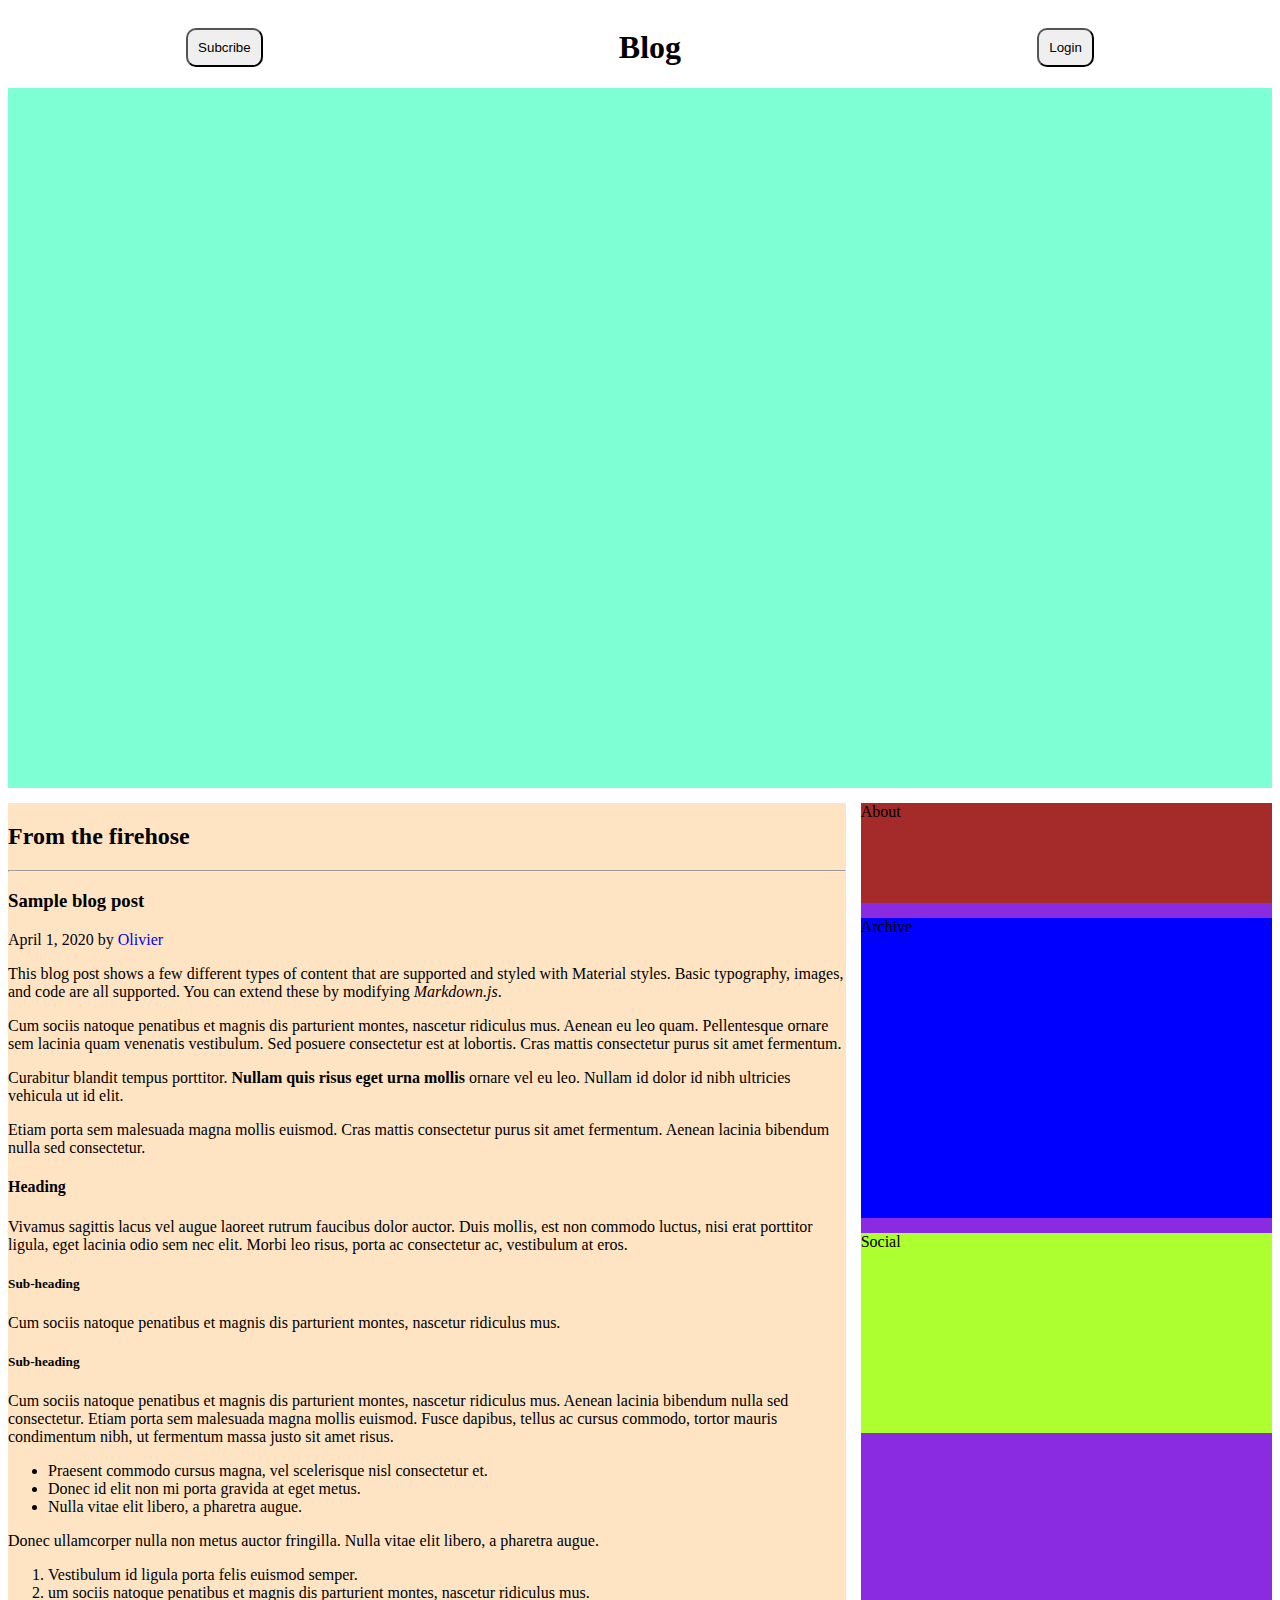
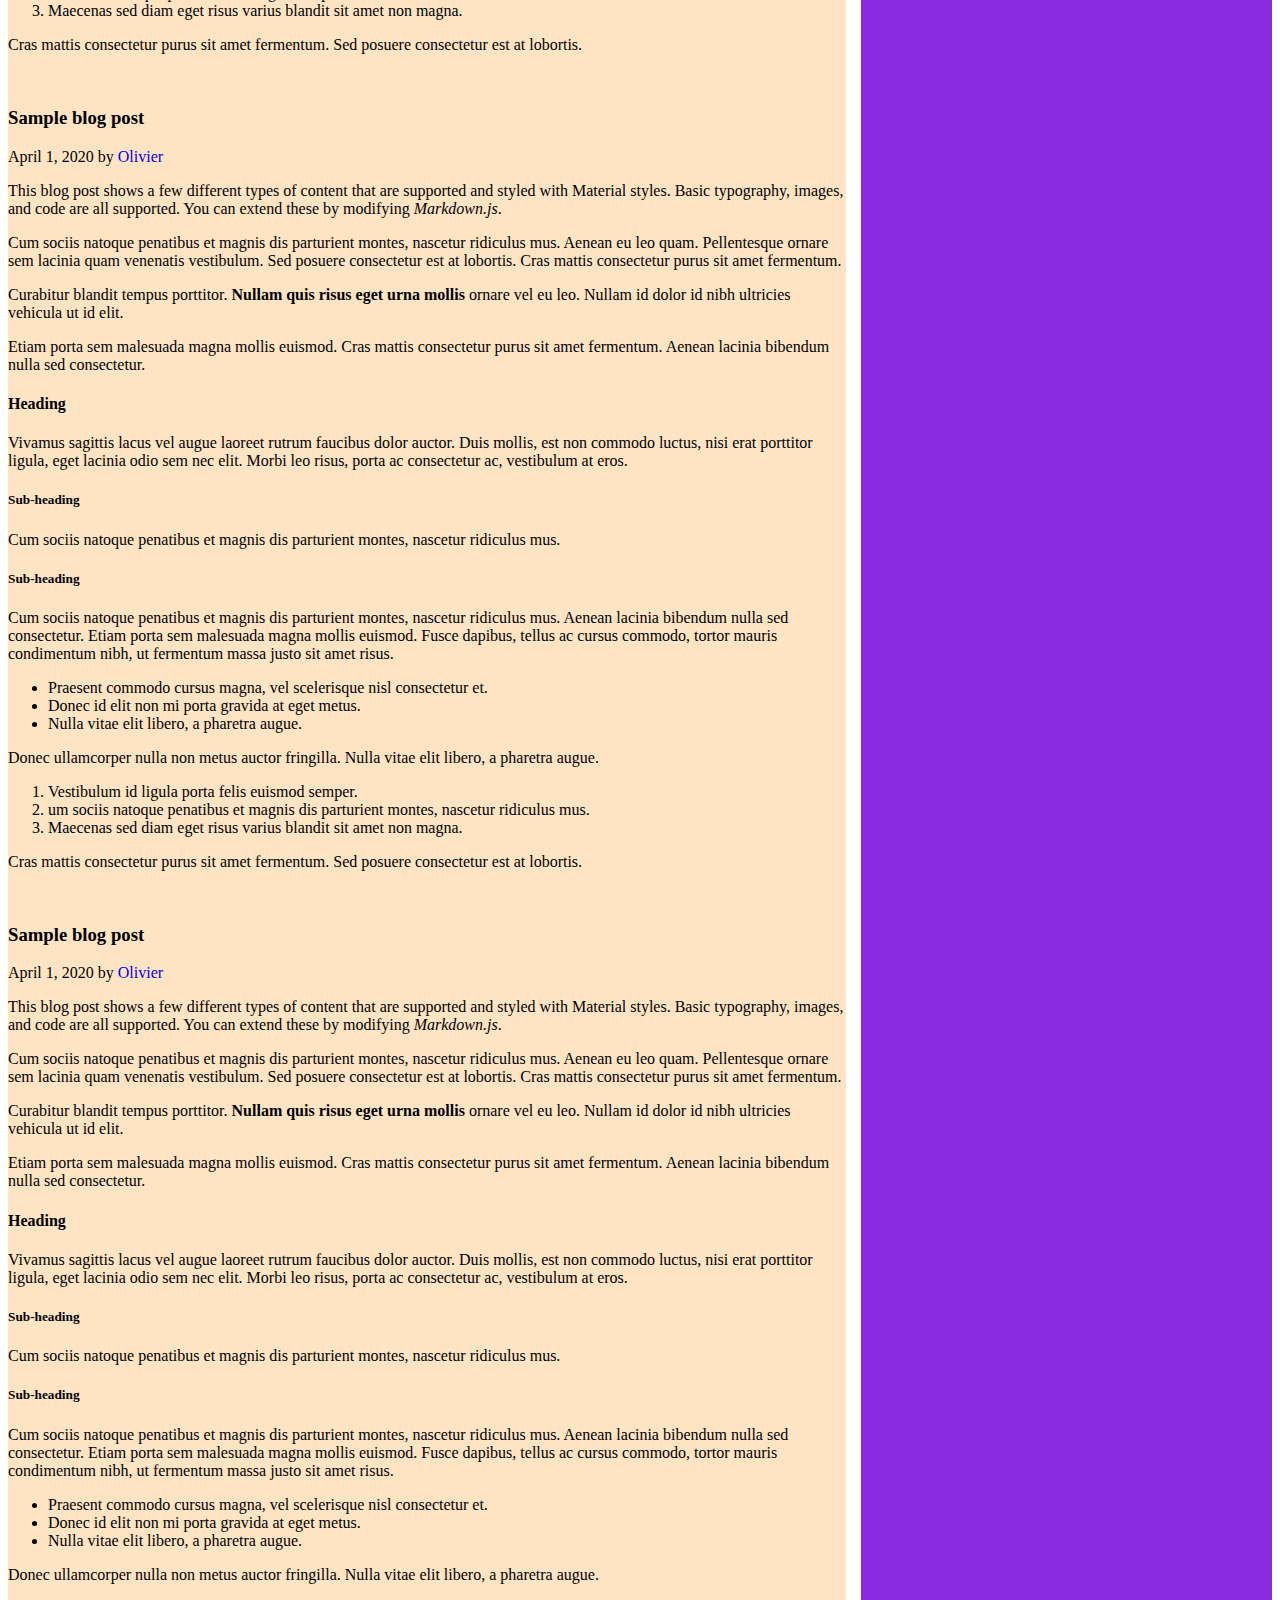
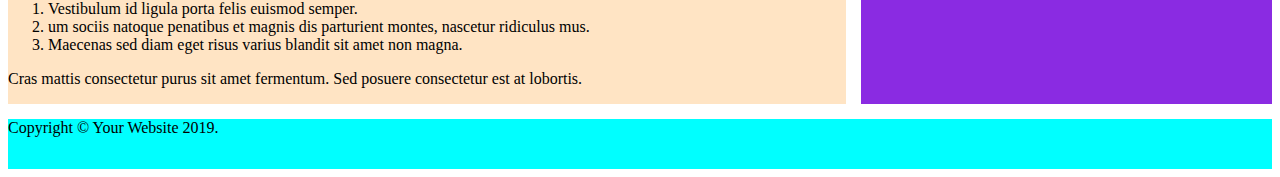
==== index.html @ a92ab54c "first commit" ====
<!DOCTYPE html>
<html lang="en">

<head>
    <meta charset="UTF-8">
    <meta name="viewport" content="width=device-width, initial-scale=1.0">
    <meta http-equiv="X-UA-Compatible" content="ie=edge">
    <link href="./src/styles/styles.css" rel="stylesheet">
    <title>Blog</title>
</head>

<body>
    <header>
        <button class="button" type="submit">Subcribe</button>
        <h1>Blog</h1>
        <button class="button" type="submit">Login</button>
    </header>
    <div class="container">
        <div class="header-image">
            <!-- <div class="header-image-top">
                <img src="https://picsum.photos/1400/330">
            </div>
            <div class="header-image-bl">
                <img src="https://picsum.photos/690/330">
            </div>
            <div class="header-image-br">
                <img src="https://picsum.photos/690/330">
            </div> -->
        </div>
        <div class="body-content">
            <h2>From the firehose</h2>
            <hr>
            <article>
                <h3>Sample blog post</h3>
                <caption>April 1, 2020 by <a href="https://en.wikipedia.org/wiki/Laurence_Olivier">Olivier</a></caption>
                <p>
                    This blog post shows a few different types of content that are supported and styled with Material
                    styles.
                    Basic typography, images, and code are all supported. You can extend these by
                    modifying<em> Markdown.js</em>.
                </p>
                <p>
                    Cum sociis natoque penatibus et magnis dis parturient montes, nascetur ridiculus mus. Aenean eu leo
                    quam. Pellentesque ornare sem lacinia quam venenatis vestibulum.
                    Sed posuere consectetur est at lobortis. Cras mattis consectetur purus sit amet fermentum.
                </p>
                <p>
                    Curabitur blandit tempus porttitor. <strong>Nullam quis risus eget urna mollis</strong> ornare vel
                    eu
                    leo. Nullam id
                    dolor id nibh ultricies vehicula ut id elit.
                </p>
                <p>
                    Etiam porta sem malesuada magna mollis euismod. Cras mattis consectetur purus sit amet fermentum.
                    Aenean
                    lacinia bibendum nulla sed consectetur.
                </p>
                <h4>Heading</h4>
                <p>
                    Vivamus sagittis lacus vel augue laoreet rutrum faucibus dolor auctor. Duis mollis, est non commodo
                    luctus, nisi erat porttitor ligula, eget lacinia odio sem nec elit. Morbi leo risus, porta ac
                    consectetur ac, vestibulum at eros.
                </p>
                <h5>Sub-heading</h5>
                <p>Cum sociis natoque penatibus et magnis dis parturient montes, nascetur ridiculus mus.</p>
                <h5>Sub-heading</h5>
                <p>
                    Cum sociis natoque penatibus et magnis dis parturient montes, nascetur ridiculus mus. Aenean lacinia
                    bibendum nulla sed consectetur. Etiam porta sem malesuada magna mollis euismod. Fusce dapibus,
                    tellus ac
                    cursus commodo, tortor mauris condimentum nibh, ut fermentum massa justo sit amet risus.
                </p>
                <ul>
                    <li>Praesent commodo cursus magna, vel scelerisque nisl consectetur et.</li>
                    <li>Donec id elit non mi porta gravida at eget metus.</li>
                    <li>Nulla vitae elit libero, a pharetra augue.</li>
                </ul>
                <p>Donec ullamcorper nulla non metus auctor fringilla. Nulla vitae elit libero, a pharetra augue.</p>
                <ol>
                    <li>Vestibulum id ligula porta felis euismod semper.</li>
                    <li>um sociis natoque penatibus et magnis dis parturient montes, nascetur ridiculus mus.</li>
                    <li>Maecenas sed diam eget risus varius blandit sit amet non magna.</li>
                </ol>
                <p>Cras mattis consectetur purus sit amet fermentum. Sed posuere consectetur est at lobortis.</p>
            </article>
            </br>
            <article>
                <h3>Sample blog post</h3>
                <caption>April 1, 2020 by <a href="https://en.wikipedia.org/wiki/Laurence_Olivier">Olivier</a></caption>
                <p>
                    This blog post shows a few different types of content that are supported and styled with Material
                    styles.
                    Basic typography, images, and code are all supported. You can extend these by
                    modifying<em> Markdown.js</em>.
                </p>
                <p>
                    Cum sociis natoque penatibus et magnis dis parturient montes, nascetur ridiculus mus. Aenean eu leo
                    quam. Pellentesque ornare sem lacinia quam venenatis vestibulum.
                    Sed posuere consectetur est at lobortis. Cras mattis consectetur purus sit amet fermentum.
                </p>
                <p>
                    Curabitur blandit tempus porttitor. <strong>Nullam quis risus eget urna mollis</strong> ornare vel
                    eu
                    leo. Nullam id
                    dolor id nibh ultricies vehicula ut id elit.
                </p>
                <p>
                    Etiam porta sem malesuada magna mollis euismod. Cras mattis consectetur purus sit amet fermentum.
                    Aenean
                    lacinia bibendum nulla sed consectetur.
                </p>
                <h4>Heading</h4>
                <p>
                    Vivamus sagittis lacus vel augue laoreet rutrum faucibus dolor auctor. Duis mollis, est non commodo
                    luctus, nisi erat porttitor ligula, eget lacinia odio sem nec elit. Morbi leo risus, porta ac
                    consectetur ac, vestibulum at eros.
                </p>
                <h5>Sub-heading</h5>
                <p>Cum sociis natoque penatibus et magnis dis parturient montes, nascetur ridiculus mus.</p>
                <h5>Sub-heading</h5>
                <p>
                    Cum sociis natoque penatibus et magnis dis parturient montes, nascetur ridiculus mus. Aenean lacinia
                    bibendum nulla sed consectetur. Etiam porta sem malesuada magna mollis euismod. Fusce dapibus,
                    tellus ac
                    cursus commodo, tortor mauris condimentum nibh, ut fermentum massa justo sit amet risus.
                </p>
                <ul>
                    <li>Praesent commodo cursus magna, vel scelerisque nisl consectetur et.</li>
                    <li>Donec id elit non mi porta gravida at eget metus.</li>
                    <li>Nulla vitae elit libero, a pharetra augue.</li>
                </ul>
                <p>Donec ullamcorper nulla non metus auctor fringilla. Nulla vitae elit libero, a pharetra augue.</p>
                <ol>
                    <li>Vestibulum id ligula porta felis euismod semper.</li>
                    <li>um sociis natoque penatibus et magnis dis parturient montes, nascetur ridiculus mus.</li>
                    <li>Maecenas sed diam eget risus varius blandit sit amet non magna.</li>
                </ol>
                <p>Cras mattis consectetur purus sit amet fermentum. Sed posuere consectetur est at lobortis.</p>
            </article>
            </br>
            <article>
                <h3>Sample blog post</h3>
                <caption>April 1, 2020 by <a href="https://en.wikipedia.org/wiki/Laurence_Olivier">Olivier</a></caption>
                <p>
                    This blog post shows a few different types of content that are supported and styled with Material
                    styles.
                    Basic typography, images, and code are all supported. You can extend these by
                    modifying<em> Markdown.js</em>.
                </p>
                <p>
                    Cum sociis natoque penatibus et magnis dis parturient montes, nascetur ridiculus mus. Aenean eu leo
                    quam. Pellentesque ornare sem lacinia quam venenatis vestibulum.
                    Sed posuere consectetur est at lobortis. Cras mattis consectetur purus sit amet fermentum.
                </p>
                <p>
                    Curabitur blandit tempus porttitor. <strong>Nullam quis risus eget urna mollis</strong> ornare vel
                    eu
                    leo. Nullam id
                    dolor id nibh ultricies vehicula ut id elit.
                </p>
                <p>
                    Etiam porta sem malesuada magna mollis euismod. Cras mattis consectetur purus sit amet fermentum.
                    Aenean
                    lacinia bibendum nulla sed consectetur.
                </p>
                <h4>Heading</h4>
                <p>
                    Vivamus sagittis lacus vel augue laoreet rutrum faucibus dolor auctor. Duis mollis, est non commodo
                    luctus, nisi erat porttitor ligula, eget lacinia odio sem nec elit. Morbi leo risus, porta ac
                    consectetur ac, vestibulum at eros.
                </p>
                <h5>Sub-heading</h5>
                <p>Cum sociis natoque penatibus et magnis dis parturient montes, nascetur ridiculus mus.</p>
                <h5>Sub-heading</h5>
                <p>
                    Cum sociis natoque penatibus et magnis dis parturient montes, nascetur ridiculus mus. Aenean lacinia
                    bibendum nulla sed consectetur. Etiam porta sem malesuada magna mollis euismod. Fusce dapibus,
                    tellus ac
                    cursus commodo, tortor mauris condimentum nibh, ut fermentum massa justo sit amet risus.
                </p>
                <ul>
                    <li>Praesent commodo cursus magna, vel scelerisque nisl consectetur et.</li>
                    <li>Donec id elit non mi porta gravida at eget metus.</li>
                    <li>Nulla vitae elit libero, a pharetra augue.</li>
                </ul>
                <p>Donec ullamcorper nulla non metus auctor fringilla. Nulla vitae elit libero, a pharetra augue.</p>
                <ol>
                    <li>Vestibulum id ligula porta felis euismod semper.</li>
                    <li>um sociis natoque penatibus et magnis dis parturient montes, nascetur ridiculus mus.</li>
                    <li>Maecenas sed diam eget risus varius blandit sit amet non magna.</li>
                </ol>
                <p>Cras mattis consectetur purus sit amet fermentum. Sed posuere consectetur est at lobortis.</p>
            </article>
        </div>
        <div class="body-sidebar">
            <div class="sidebar-about">About</div>
            <div class="sidebar-archive">Archive</div>
            <div class="sidebar-social">Social</div>
        </div>
        <footer>Copyright © Your Website 2019.</footer>
    </div>
</body>

</html>
---- src/styles/styles.css ----
@import "sidebar.css";
@import "header.css";
header {
    display: flex;
    justify-content: space-around;
    align-items: center;
}
footer {
    background-color: aqua;
    grid-area: ft;
}
a {
    text-decoration: none;
}
.container {
    display: grid;
    grid-gap: 15px;
    grid-template-columns: 1fr;
    grid-template-rows: 1200px 1fr 1fr 50px;
    grid-template-areas: 
    "hd"
    "main"
    "sb"
    "ft";
}
.button {
    padding: 10px;
    border-radius: 10px;
}

.body-content {
    background-color: bisque;
    grid-area: main;
    
}
.body-sidebar {
    background-color: blueviolet;
    grid-area: sb;
    display: grid;
    grid-gap: 15px;
    grid-template-rows: 100px 300px 200px
}
@media(min-width:900px) {
    .container {
        display: grid;
        grid-gap: 15px;
        grid-template-columns: repeat(6, 1fr);
        grid-template-rows: 700px 1fr 50px;
        grid-template-areas: 
        "hd hd hd hd hd hd"
        "main main main main sb sb"
        "ft ft ft ft ft ft";
    }
}
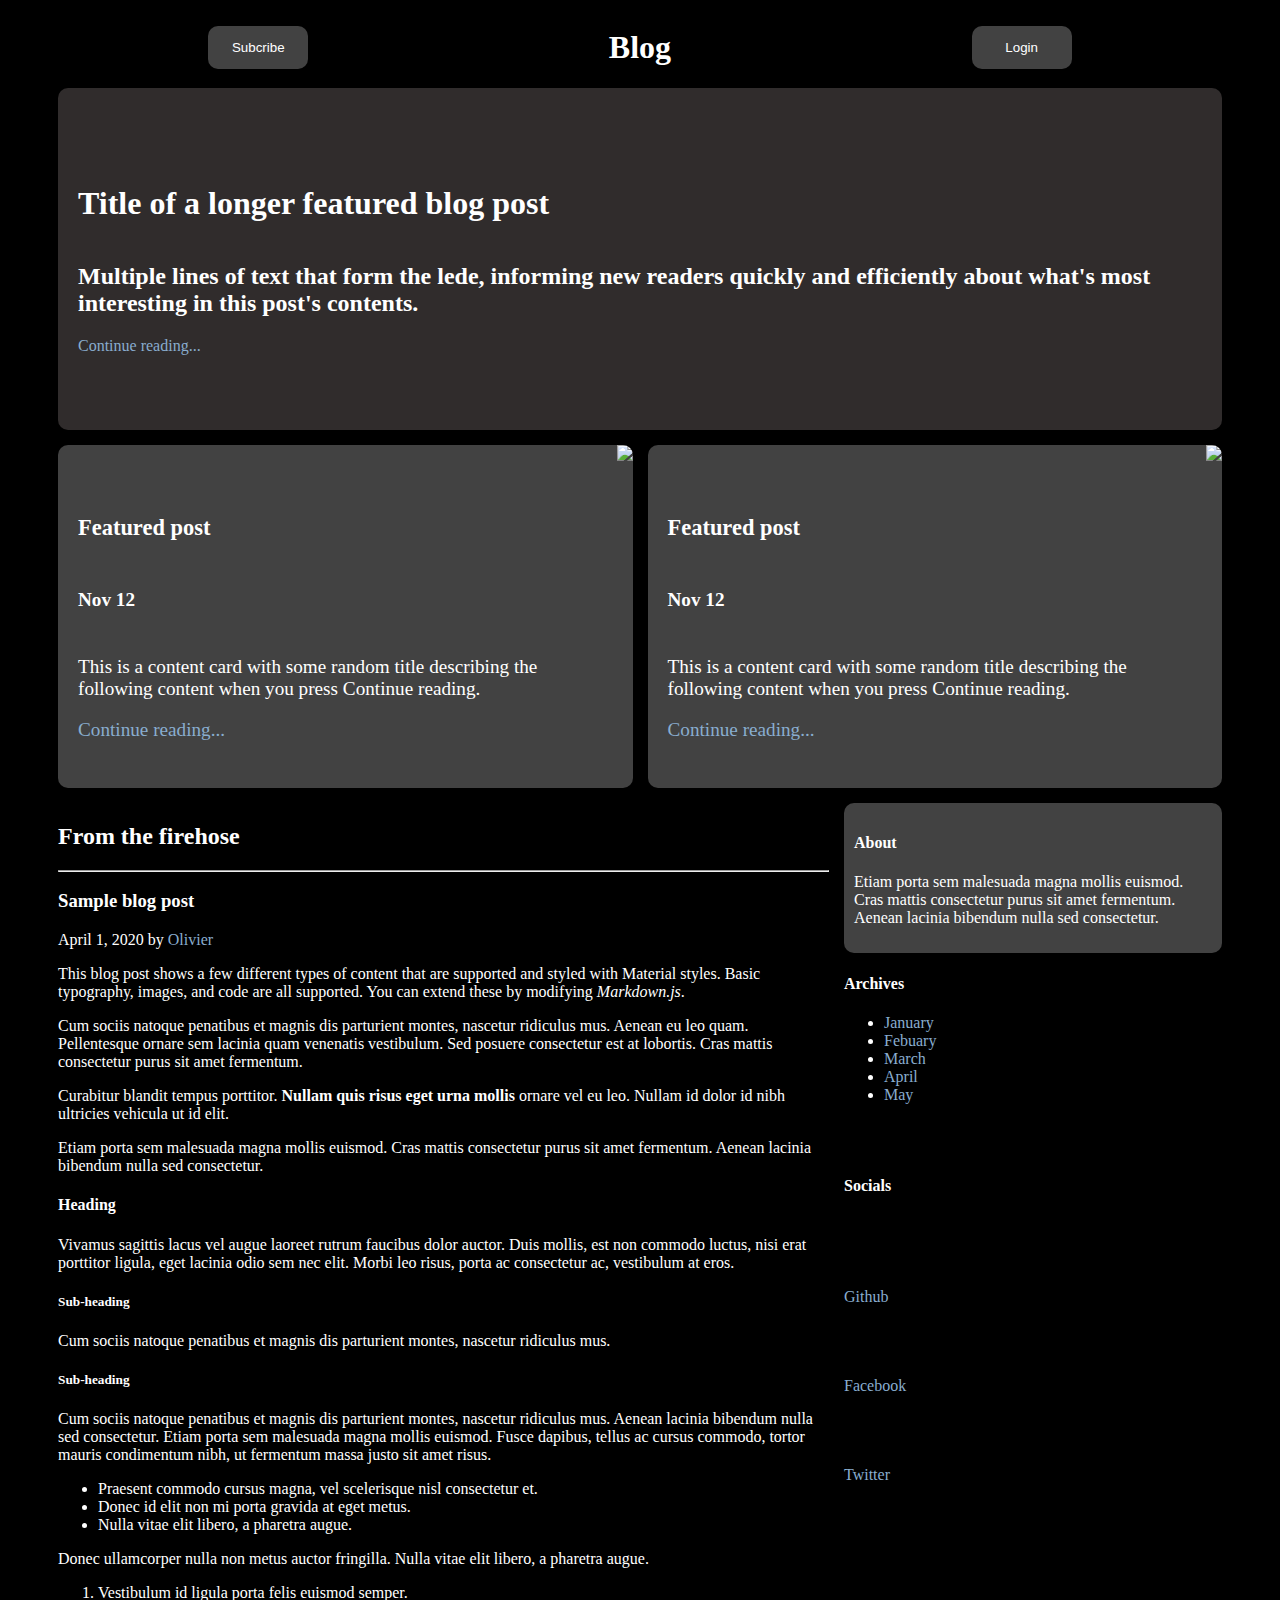
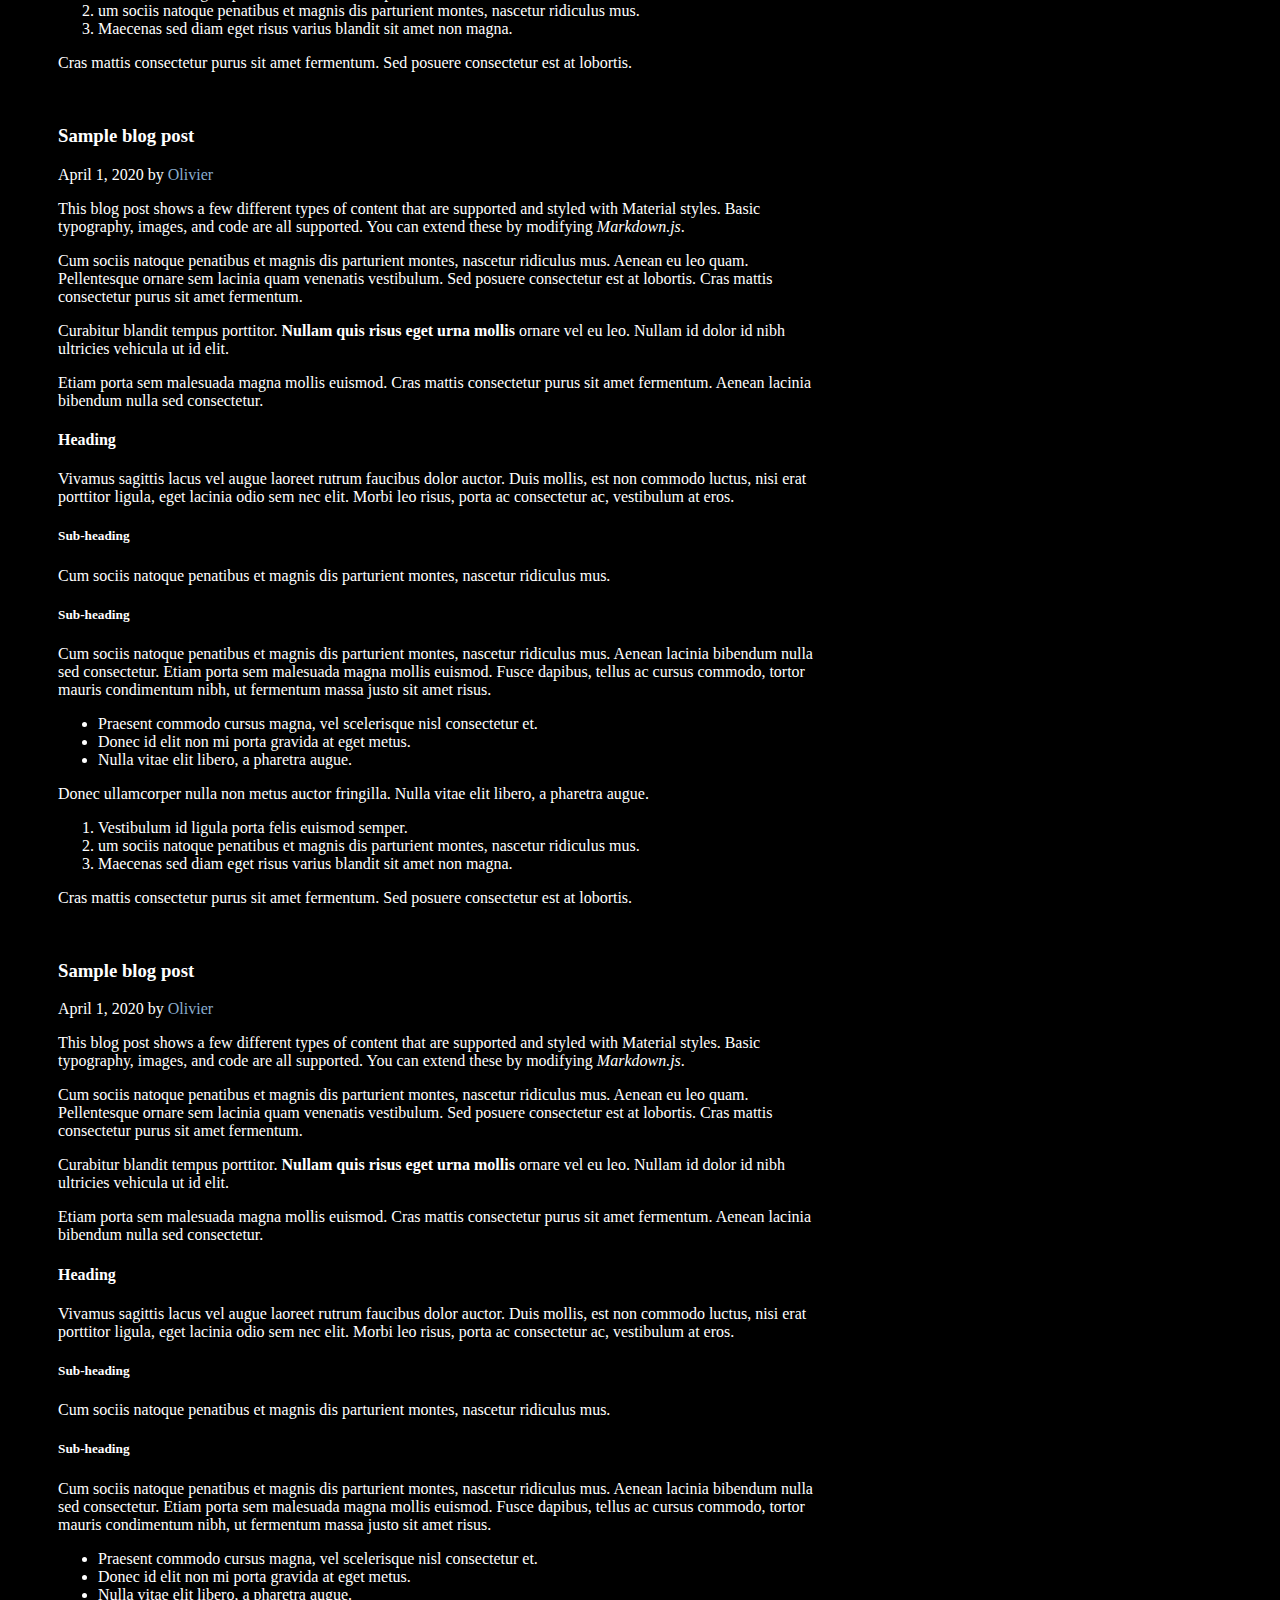
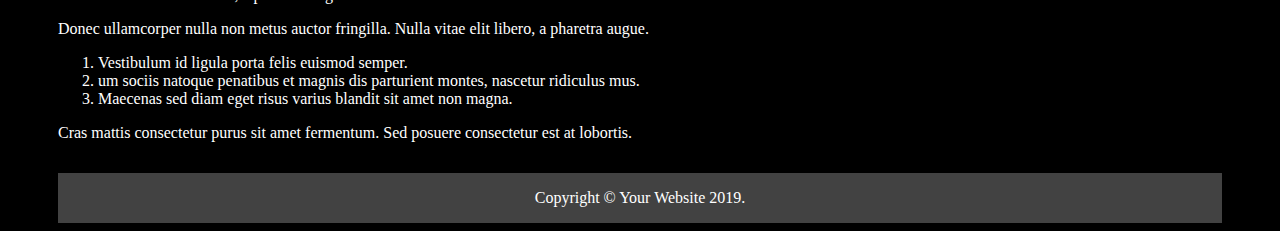
==== commit 1987c4d3: "home page done" ====
--- a/index.html
+++ b/index.html
@@ -6,6 +6,7 @@
     <meta name="viewport" content="width=device-width, initial-scale=1.0">
     <meta http-equiv="X-UA-Compatible" content="ie=edge">
     <link href="./src/styles/styles.css" rel="stylesheet">
+    <script src="https://kit.fontawesome.com/b7efdea6e4.js" crossorigin="anonymous"></script>
     <title>Blog</title>
 </head>
 
@@ -17,15 +18,38 @@
     </header>
     <div class="container">
         <div class="header-image">
-            <!-- <div class="header-image-top">
-                <img src="https://picsum.photos/1400/330">
+            <div class="header-image-top">
+                <h1>Title of a longer featured blog post</h1>
+                <h2>
+                    Multiple lines of text that form the lede, informing new readers quickly and efficiently about
+                    what's most interesting in this post's contents.
+                </h2>
+                <a>Continue reading...</a>
             </div>
             <div class="header-image-bl">
-                <img src="https://picsum.photos/690/330">
+                <div class="header-image-text-container">
+                    <h3>Featured post</h3>
+                    <h4>Nov 12</h4>
+                    <p>
+                        This is a content card with some random title describing the following content when you press
+                        Continue reading.
+                    </p>
+                    <a>Continue reading...</a>
+                </div>
+                <img src="https://picsum.photos/250/300" id="header-image-responsive">
             </div>
             <div class="header-image-br">
-                <img src="https://picsum.photos/690/330">
-            </div> -->
+                <div class="header-image-text-container">
+                    <h3>Featured post</h3>
+                    <h4>Nov 12</h4>
+                    <p>
+                        This is a content card with some random title describing the following content when you press
+                        Continue reading.
+                    </p>
+                    <a>Continue reading...</a>
+                </div>
+                <img src="https://picsum.photos/250/300" id="header-image-responsive">
+            </div>
         </div>
         <div class="body-content">
             <h2>From the firehose</h2>
@@ -193,9 +217,29 @@
             </article>
         </div>
         <div class="body-sidebar">
-            <div class="sidebar-about">About</div>
-            <div class="sidebar-archive">Archive</div>
-            <div class="sidebar-social">Social</div>
+            <div class="sidebar-about">
+                <h4>About</h4>
+                <p>
+                    Etiam porta sem malesuada magna mollis euismod. Cras mattis consectetur purus sit amet fermentum.
+                    Aenean lacinia bibendum nulla sed consectetur.
+                </p>
+            </div>
+            <div class="sidebar-archives">
+                <h4>Archives</h4>
+                <ul>
+                    <li><a>January</a></li>
+                    <li><a>Febuary</a></li>
+                    <li><a>March</a></li>
+                    <li><a>April</a></li>
+                    <li><a>May</a></li>
+                </ul>
+            </div>
+            <div class="sidebar-socials">
+                <h4>Socials</h4>
+                <a href="http://github.com/" target="_blank"><i class="fab fa-github fa-2x"></i> Github</a>
+                <a href="https://www.facebook.com/" target="_blank"><i class="fab fa-facebook fa-2x"></i> Facebook</a>
+                <a href="https://twitter.com/" target="_blank"><i class="fab fa-twitter fa-2x"></i> Twitter</a>
+            </div>
         </div>
         <footer>Copyright © Your Website 2019.</footer>
     </div>
--- a/src/styles/styles.css
+++ b/src/styles/styles.css
@@ -1,22 +1,39 @@
 @import "sidebar.css";
 @import "header.css";
+body{
+    background-color: black;
+    padding: 0;
+    color: white;
+    font-size: 12px;
+   
+}
 header {
     display: flex;
     justify-content: space-around;
     align-items: center;
 }
 footer {
-    background-color: aqua;
     grid-area: ft;
+    background-color: #424242;
+    display: flex;
+    justify-content: center;
+    align-items: center;
 }
 a {
     text-decoration: none;
+    color: #89ADCF;
 }
+a:hover{
+    text-decoration: underline;
+}
+a:visited {
+    color: #999999;
+    }
 .container {
     display: grid;
     grid-gap: 15px;
     grid-template-columns: 1fr;
-    grid-template-rows: 1200px 1fr 1fr 50px;
+    grid-template-rows: 1200px 1fr 500px 50px;
     grid-template-areas: 
     "hd"
     "main"
@@ -24,23 +41,24 @@
     "ft";
 }
 .button {
-    padding: 10px;
+    background-color: #424242;
+    color: white;
+    padding: 14px 20px;
+    margin: 8px 0;
+    border: none;
+    cursor: pointer;
+    width: 100px;
     border-radius: 10px;
 }
-
 .body-content {
-    background-color: bisque;
-    grid-area: main;
-    
-}
-.body-sidebar {
-    background-color: blueviolet;
-    grid-area: sb;
-    display: grid;
-    grid-gap: 15px;
-    grid-template-rows: 100px 300px 200px
+    grid-area: main; 
 }
 @media(min-width:900px) {
+    body{
+        font-size: 16px;
+        padding-left: 50px;
+        padding-right: 50px;
+    }
     .container {
         display: grid;
         grid-gap: 15px;
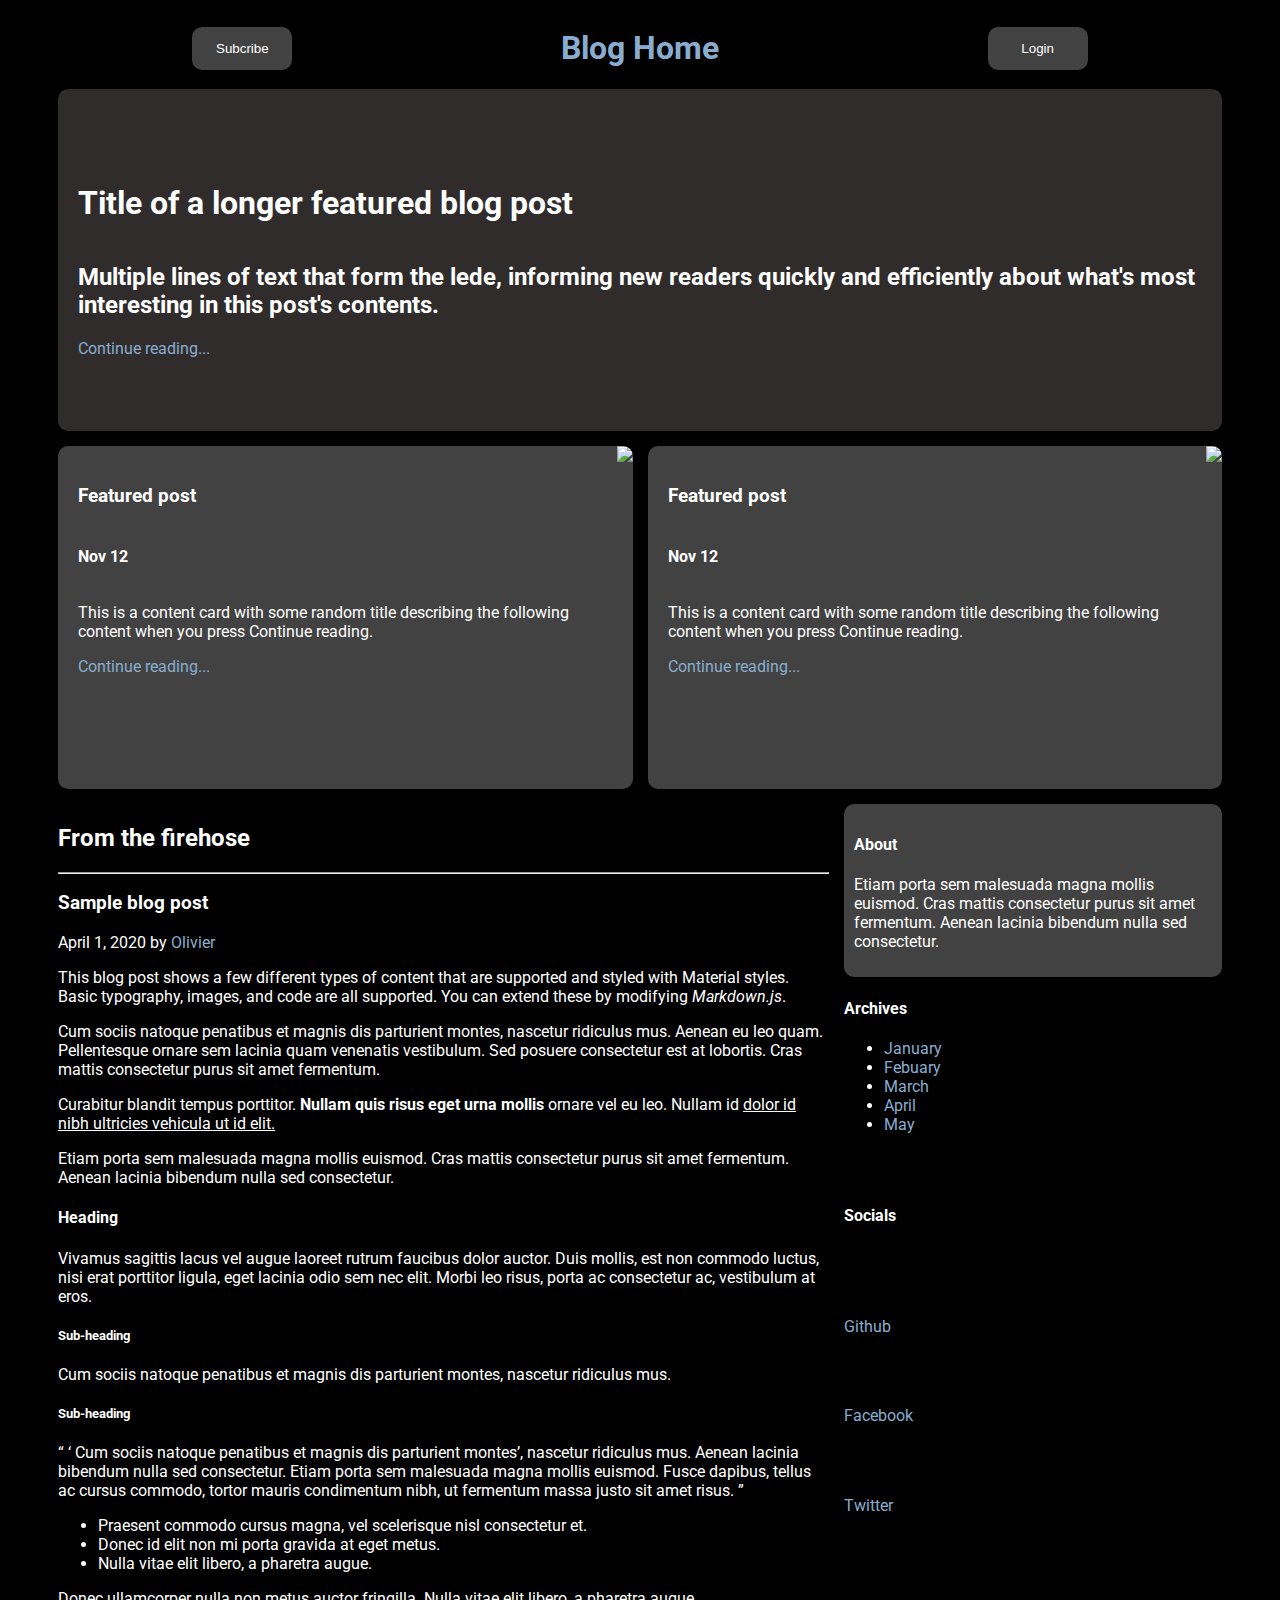
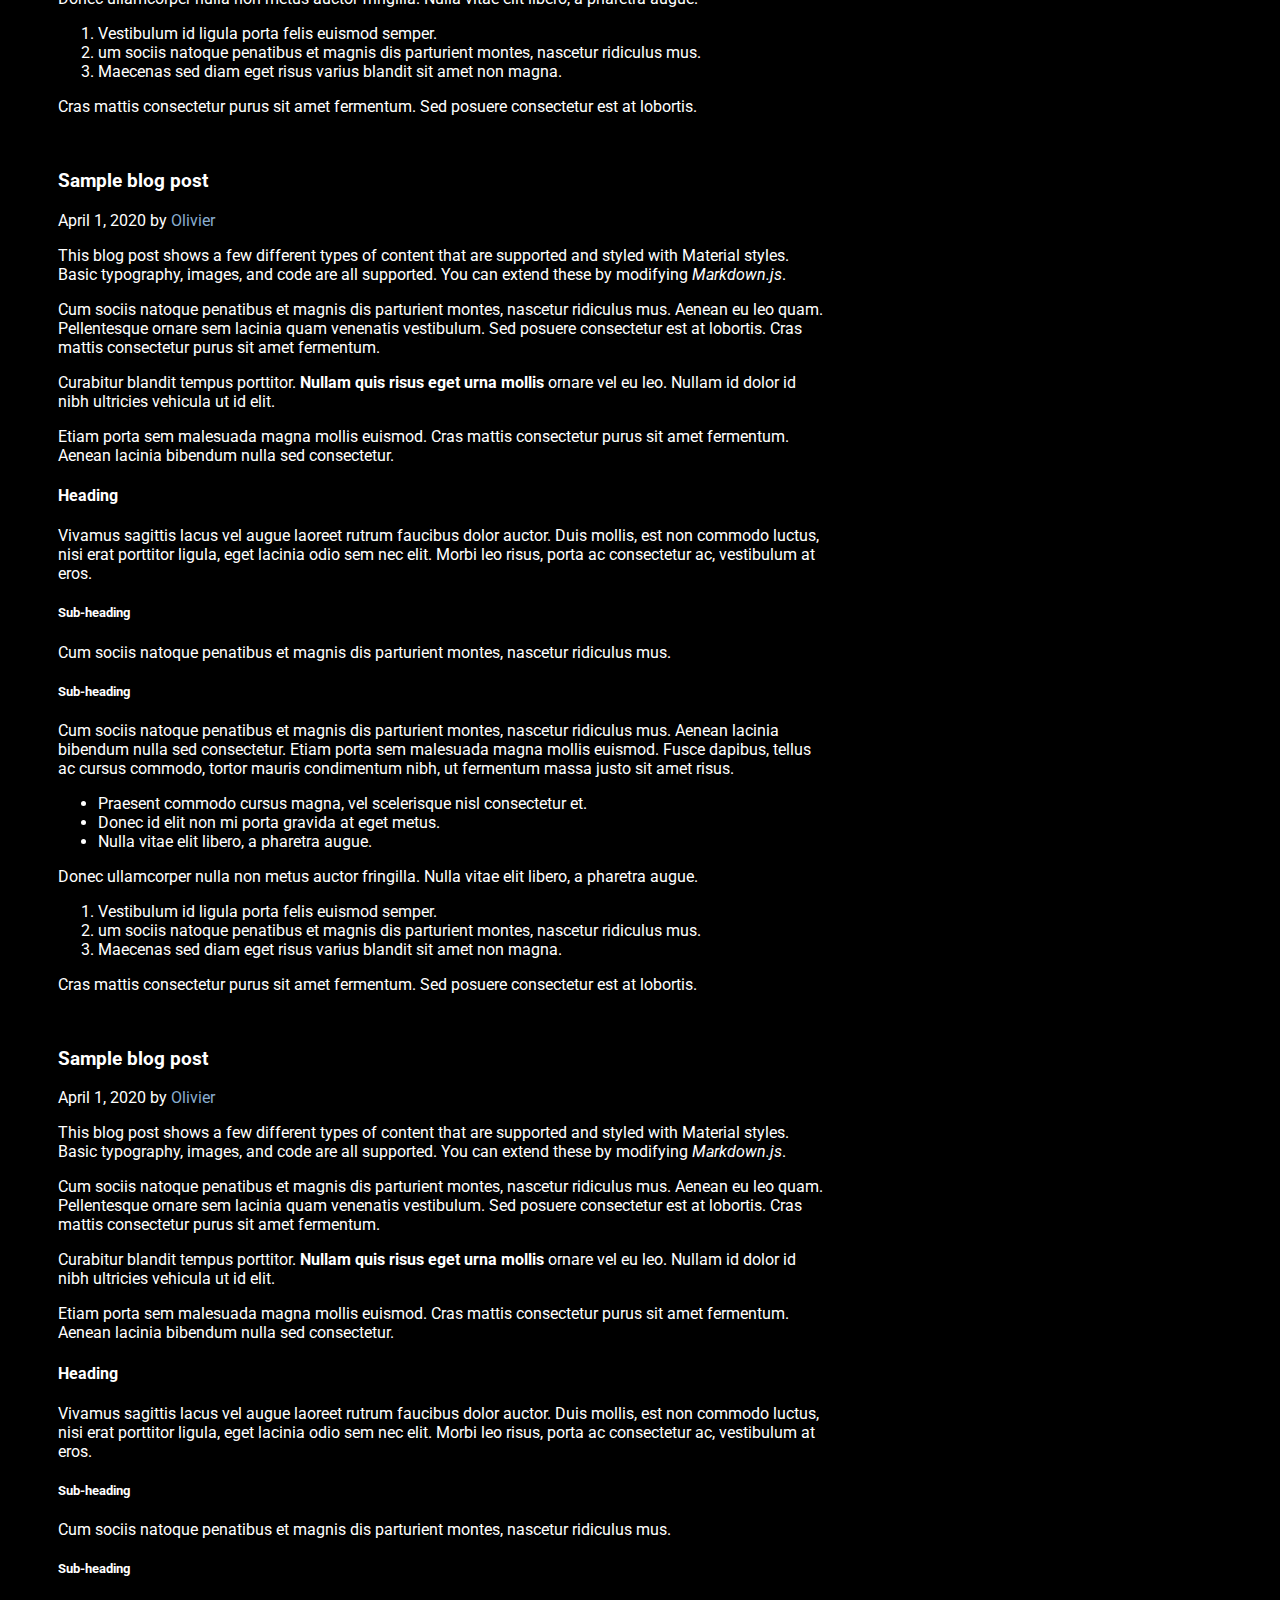
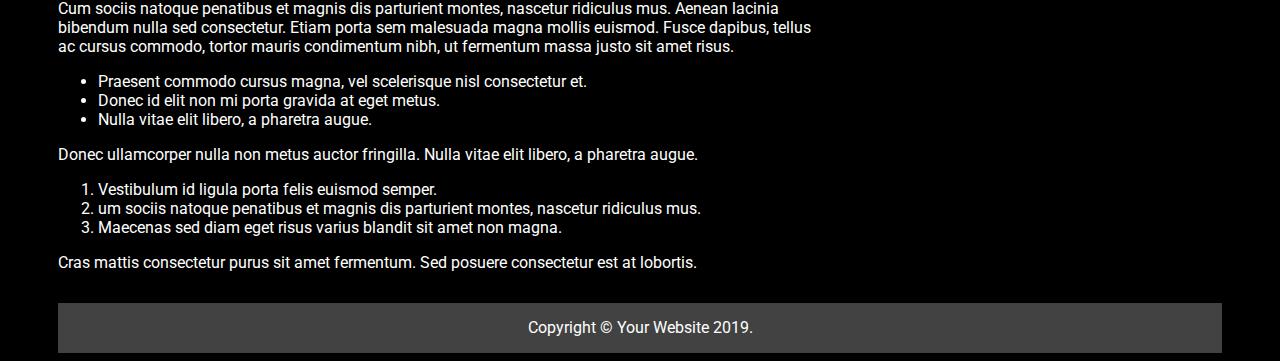
==== commit 68f09f01: "restructure for netlify" ====
--- a/index.html
+++ b/index.html
@@ -5,7 +5,7 @@
     <meta charset="UTF-8">
     <meta name="viewport" content="width=device-width, initial-scale=1.0">
     <meta http-equiv="X-UA-Compatible" content="ie=edge">
-    <link href="./src/styles/styles.css" rel="stylesheet">
+    <link href="src/styles/styles.css" rel="stylesheet">
     <script src="https://kit.fontawesome.com/b7efdea6e4.js" crossorigin="anonymous"></script>
     <title>Blog</title>
 </head>
@@ -13,7 +13,7 @@
 <body>
     <header>
         <button class="button" type="submit">Subcribe</button>
-        <h1>Blog</h1>
+        <h1><a href="./index.html" id="anchor-home">Blog Home</a></h1>
         <button class="button" type="submit">Login</button>
     </header>
     <div class="container">
@@ -24,7 +24,7 @@
                     Multiple lines of text that form the lede, informing new readers quickly and efficiently about
                     what's most interesting in this post's contents.
                 </h2>
-                <a>Continue reading...</a>
+                <a href="./src/pages/featuredPost.html">Continue reading...</a>
             </div>
             <div class="header-image-bl">
                 <div class="header-image-text-container">
@@ -34,7 +34,7 @@
                         This is a content card with some random title describing the following content when you press
                         Continue reading.
                     </p>
-                    <a>Continue reading...</a>
+                    <a href="./src/pages/featuredPost.html">Continue reading...</a>
                 </div>
                 <img src="https://picsum.photos/250/300" id="header-image-responsive">
             </div>
@@ -46,7 +46,7 @@
                         This is a content card with some random title describing the following content when you press
                         Continue reading.
                     </p>
-                    <a>Continue reading...</a>
+                    <a href="./src/pages/featuredPost.html">Continue reading...</a>
                 </div>
                 <img src="https://picsum.photos/250/300" id="header-image-responsive">
             </div>
@@ -56,7 +56,7 @@
             <hr>
             <article>
                 <h3>Sample blog post</h3>
-                <caption>April 1, 2020 by <a href="https://en.wikipedia.org/wiki/Laurence_Olivier">Olivier</a></caption>
+                <p>April 1, 2020 by <a href="https://en.wikipedia.org/wiki/Laurence_Olivier">Olivier</a></p>
                 <p>
                     This blog post shows a few different types of content that are supported and styled with Material
                     styles.
@@ -72,7 +72,7 @@
                     Curabitur blandit tempus porttitor. <strong>Nullam quis risus eget urna mollis</strong> ornare vel
                     eu
                     leo. Nullam id
-                    dolor id nibh ultricies vehicula ut id elit.
+                    <u> dolor id nibh ultricies vehicula ut id elit.</u>
                 </p>
                 <p>
                     Etiam porta sem malesuada magna mollis euismod. Cras mattis consectetur purus sit amet fermentum.
@@ -88,12 +88,13 @@
                 <h5>Sub-heading</h5>
                 <p>Cum sociis natoque penatibus et magnis dis parturient montes, nascetur ridiculus mus.</p>
                 <h5>Sub-heading</h5>
-                <p>
-                    Cum sociis natoque penatibus et magnis dis parturient montes, nascetur ridiculus mus. Aenean lacinia
+                <q>
+                    <q> Cum sociis natoque penatibus et magnis dis parturient montes</q>, nascetur ridiculus mus. Aenean
+                    lacinia
                     bibendum nulla sed consectetur. Etiam porta sem malesuada magna mollis euismod. Fusce dapibus,
                     tellus ac
                     cursus commodo, tortor mauris condimentum nibh, ut fermentum massa justo sit amet risus.
-                </p>
+                </q>
                 <ul>
                     <li>Praesent commodo cursus magna, vel scelerisque nisl consectetur et.</li>
                     <li>Donec id elit non mi porta gravida at eget metus.</li>
@@ -110,7 +111,7 @@
             </br>
             <article>
                 <h3>Sample blog post</h3>
-                <caption>April 1, 2020 by <a href="https://en.wikipedia.org/wiki/Laurence_Olivier">Olivier</a></caption>
+                <p>April 1, 2020 by <a href="https://en.wikipedia.org/wiki/Laurence_Olivier">Olivier</a></p>
                 <p>
                     This blog post shows a few different types of content that are supported and styled with Material
                     styles.
@@ -164,7 +165,7 @@
             </br>
             <article>
                 <h3>Sample blog post</h3>
-                <caption>April 1, 2020 by <a href="https://en.wikipedia.org/wiki/Laurence_Olivier">Olivier</a></caption>
+                <p>April 1, 2020 by <a href="https://en.wikipedia.org/wiki/Laurence_Olivier">Olivier</a></p>
                 <p>
                     This blog post shows a few different types of content that are supported and styled with Material
                     styles.
--- a/src/styles/styles.css
+++ b/src/styles/styles.css
@@ -1,11 +1,13 @@
 @import "sidebar.css";
 @import "header.css";
+@import "post.css";
+@import url(https://fonts.googleapis.com/css?family=Roboto:300,400,500,700&display=swap);
 body{
     background-color: black;
     padding: 0;
     color: white;
     font-size: 12px;
-   
+    font-family: 'Roboto', sans-serif;
 }
 header {
     display: flex;
@@ -18,6 +20,7 @@
     display: flex;
     justify-content: center;
     align-items: center;
+    padding: 10px;
 }
 a {
     text-decoration: none;
@@ -53,6 +56,9 @@
 .body-content {
     grid-area: main; 
 }
+#anchor-home:visited{
+    color: white;
+}
 @media(min-width:900px) {
     body{
         font-size: 16px;
